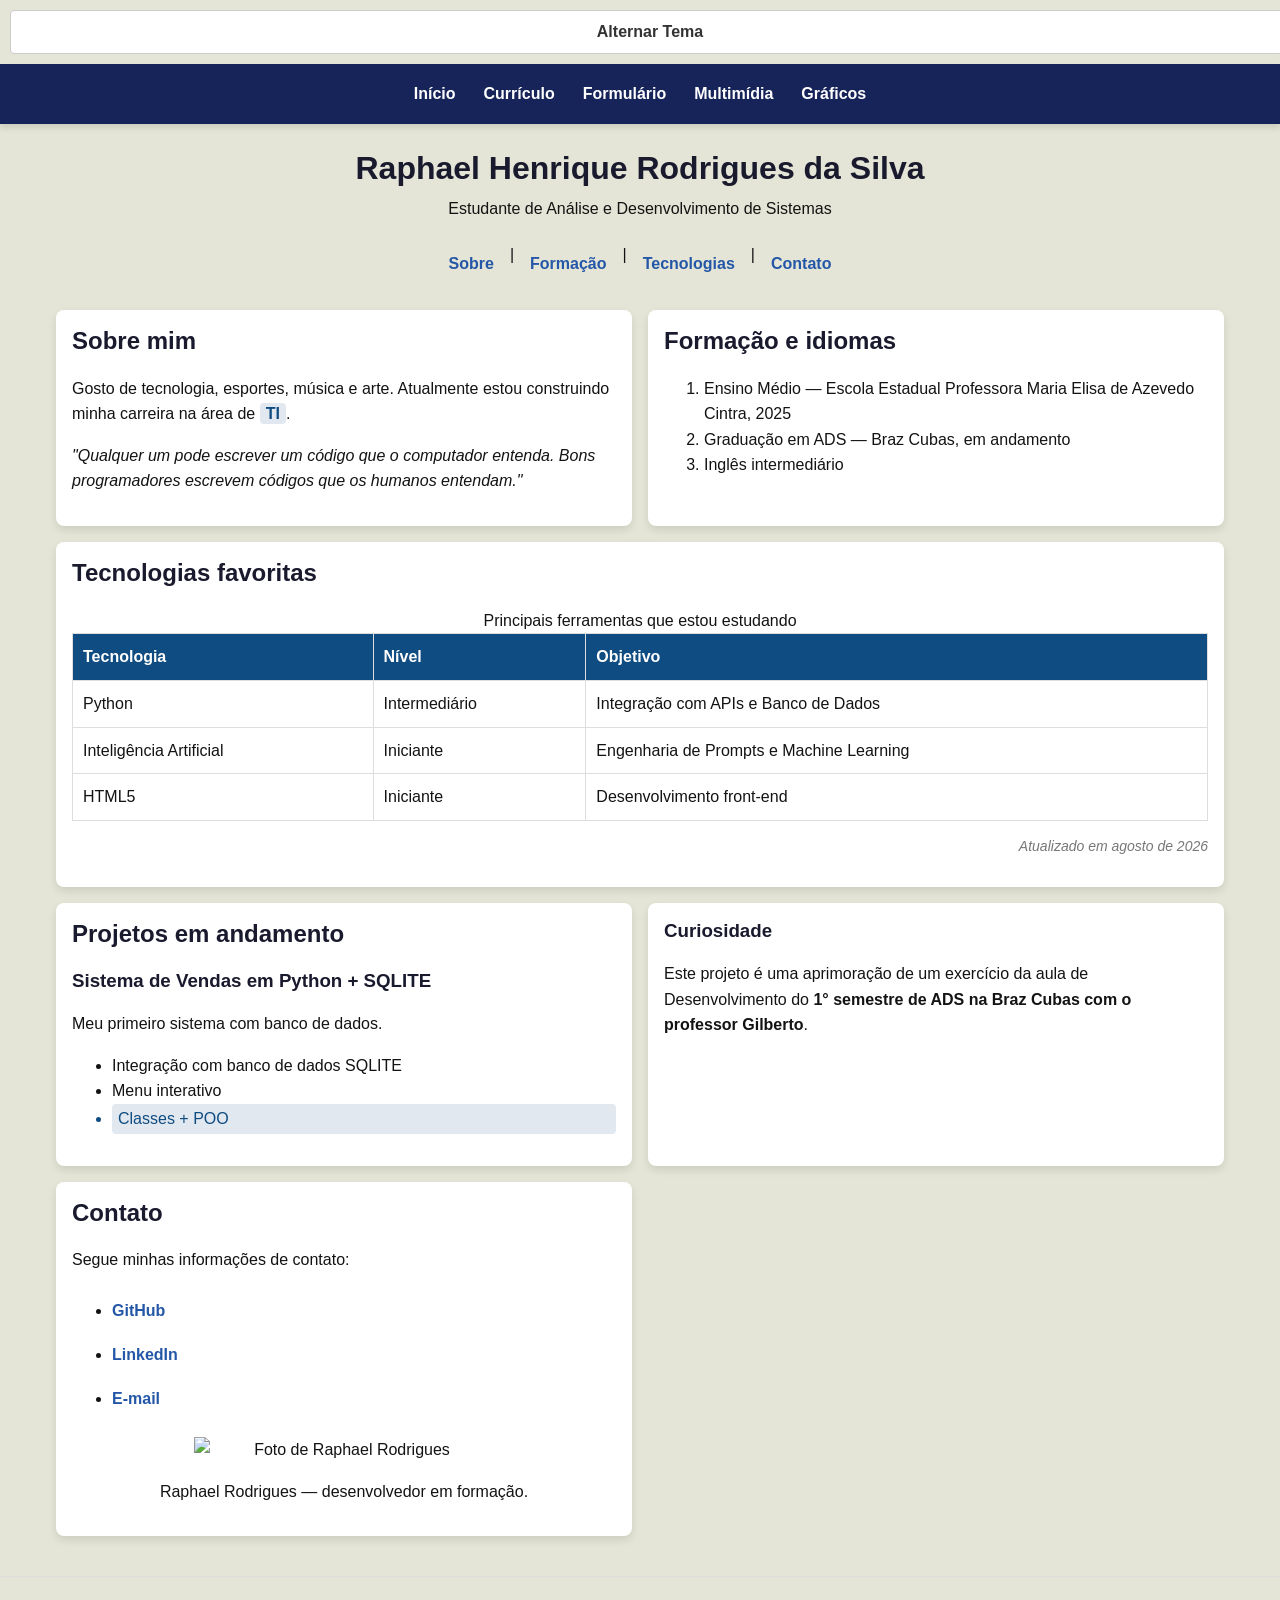
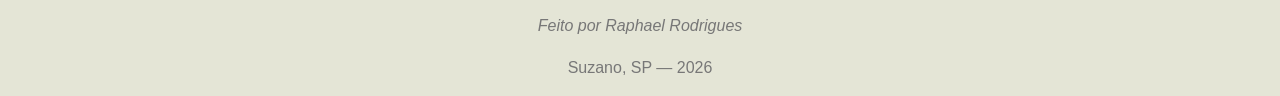
==== curriculo.html @ f933f34c "feat: adicionar paginas HTML, CSS e arquivos de midia" ====
<!DOCTYPE html>
<html lang="pt-BR">
<head>
    <meta charset="UTF-8">
    <meta name="viewport" content="width=device-width, initial-scale=1.0">
    <title>Raphael - Currículo</title>
    <link rel="stylesheet" href="css/estilos.css">
</head>
<body>
    <header class="site-header">
        <button id="theme-toggle" class="theme-btn">Alternar Tema</button>
        <nav class="menu" aria-label="Navegação principal">
            <ul>
                <li><a href="index.html">Início</a></li>
                <li><a href="curriculo.html">Currículo</a></li>
                <li><a href="formulario.html">Formulário</a></li>
                <li><a href="multimidia.html">Multimídia</a></li>
                <li><a href="graficos.html">Gráficos</a></li>
            </ul>
        </nav>
        <h1>Raphael Henrique Rodrigues da Silva</h1>
        <p>Estudante de Análise e Desenvolvimento de Sistemas</p>
        <nav class="subnav" aria-label="Navegação interna">
            <a href="#sobre">Sobre</a> |
            <a href="#formacao">Formação</a> |
            <a href="#tecnologias">Tecnologias</a> |
            <a href="#contato">Contato</a>
        </nav>
    </header>

    <main class="curriculo-grid">
        <section id="sobre" class="cartao">
            <h2>Sobre mim</h2>
            <p>Gosto de tecnologia, esportes, música e arte. Atualmente estou construindo minha carreira na área de <strong class="destaque">TI</strong>.</p>
            <p><em>"Qualquer um pode escrever um código que o computador entenda. Bons programadores escrevem códigos que os humanos entendam."</em></p>
        </section>

        <section id="formacao" class="cartao">
            <h2>Formação e idiomas</h2>
            <ol>
                <li>Ensino Médio — Escola Estadual Professora Maria Elisa de Azevedo Cintra, 2025</li>
                <li>Graduação em ADS — Braz Cubas, em andamento</li>
                <li>Inglês intermediário</li>
            </ol>
        </section>

        <section id="tecnologias" class="cartao">
            <h2>Tecnologias favoritas</h2>
            <div class="tabela-responsiva">
            <table>
                <caption>Principais ferramentas que estou estudando</caption>
                <thead>
                    <tr>
                        <th>Tecnologia</th>
                        <th>Nível</th>
                        <th>Objetivo</th>
                    </tr>
                </thead>
                <tbody>
                    <tr><td>Python</td><td>Intermediário</td><td>Integração com APIs e Banco de Dados</td></tr>
                    <tr><td>Inteligência Artificial</td><td>Iniciante</td><td>Engenharia de Prompts e Machine Learning</td></tr>
                    <tr><td>HTML5</td><td>Iniciante</td><td>Desenvolvimento front-end</td></tr>
                </tbody>
            </table>
            </div>
            <p class="atualizado">Atualizado em agosto de 2026</p>
        </section>

        <section id="projetos" class="cartao">
            <h2>Projetos em andamento</h2>
            <h3>Sistema de Vendas em Python + SQLITE</h3>
            <p>Meu primeiro sistema com banco de dados.</p>
            <ul>
                <li>Integração com banco de dados SQLITE</li>
                <li>Menu interativo</li>
                <li class="destaque">Classes + POO</li>
            </ul>
        </section>

        <section id="Curiosidade" class="cartao">
            <h3>Curiosidade</h3>
            <p>Este projeto é uma aprimoração de um exercício da aula de Desenvolvimento do <strong>1° semestre de ADS na Braz Cubas com o professor Gilberto</strong>.</p>
        </section>

        <section id="contato" class="cartao">
            <h2>Contato</h2>
            <p>Segue minhas informações de contato:</p>
            <ul>
                <li><a href="https://github.com/raphaelr0drigues" target="_blank">GitHub</a></li>
                <li><a href="https://www.linkedin.com/in/raphael-rodrigues-8273823a8/" target="_blank">LinkedIn</a></li>
                <li><a href="mailto:raphaelrique2@gmail.com">E-mail</a></li>
            </ul>
            <figure style="text-align: center;">
                <img src="https://img.band.com.br/image/2026/02/01/memphis-depay-atacante-do-corinthians-184313.png" alt="Foto de Raphael Rodrigues" width="300">
                <figcaption>Raphael Rodrigues — desenvolvedor em formação.</figcaption>
            </figure>
        </section>
    </main>

    <footer style="text-align: center; margin-top: 40px; padding-top: 20px; border-top: 1px solid #ddd; color: #777;">
        <p><em>Feito por Raphael Rodrigues</em></p>
        <p>Suzano, SP — 2026</p>
    </footer>
    <script src="js/scripts.js"></script>
</body>
</html>
---- css/estilos.css ----
* {
    box-sizing: border-box;
}

body {
    margin: 0;
    background-color: #e4e5d6;
    color: #131313;
    font-family: 'Segoe UI', Tahoma, Geneva, Verdana, sans-serif;
    line-height: 1.6;
    overflow-wrap: anywhere;
}

h1, h2, h3 {
    color: #1a1a2e;
    line-height: 1.25;
}

.site-header {
    text-align: center;
}

.site-header h1 {
    margin: 24px 16px 8px;
}

.site-header > p {
    margin: 0 16px 20px;
}

.menu {
    background-color: #17245a;
    box-shadow: 0 4px 6px rgba(0, 0, 0, 0.1);
}

.menu ul {
    display: flex;
    flex-direction: column;
    gap: 4px;
    max-width: 1200px;
    margin: 0 auto;
    padding: 8px 16px;
    list-style: none;
}

.menu a {
    display: flex;
    min-height: 44px;
    align-items: center;
    justify-content: center;
    padding: 8px 12px;
    border-radius: 4px;
    color: #ffffff;
    font-weight: bold;
    text-decoration: none;
    transition: background-color 0.3s;
}

.menu a:hover,
.menu a:focus-visible {
    background-color: rgba(255, 255, 255, 0.2);
}

.subnav {
    display: flex;
    flex-wrap: wrap;
    justify-content: center;
    gap: 4px 16px;
    margin: 0 16px 20px;
}

.subnav a,
main a {
    display: inline-flex;
    min-height: 44px;
    align-items: center;
    color: #2457a7;
    font-weight: bold;
    text-decoration: none;
}

.subnav a:hover,
main a:hover {
    text-decoration: underline;
}

main {
    display: grid;
    grid-template-columns: minmax(0, 1fr);
    gap: 16px;
    width: 100%;
    max-width: 1200px;
    margin: 24px auto;
    padding: 0 16px;
}

.curriculo-grid,
.home-grid,
.charts-grid,
.media-grid {
    grid-template-columns: minmax(0, 1fr);
}

.cartao {
    min-width: 0;
    margin: 0;
    padding: 16px;
    border-radius: 8px;
    background-color: #ffffff;
    box-shadow: 0 4px 8px rgba(0, 0, 0, 0.1);
}

.cartao h2,
.cartao h3 {
    margin-top: 0;
}

.lista-interesses {
    display: flex;
    flex-wrap: wrap;
    gap: 12px;
    padding-left: 0;
    list-style: none;
}

.lista-interesses li {
    flex: 1 1 220px;
    padding: 12px;
    border-radius: 4px;
    background-color: #f1f3f5;
}

.tabela-responsiva {
    max-width: 100%;
    overflow-x: auto;
}

table {
    width: 100%;
    border-collapse: collapse;
    background-color: #ffffff;
    box-shadow: 0 2px 4px rgba(0, 0, 0, 0.05);
}

th, td {
    padding: 10px;
    border: 1px solid #dddddd;
    text-align: left;
}

th {
    background-color: #0f4c81;
    color: #ffffff;
}

img, video, iframe, canvas, svg {
    display: block;
    max-width: 100%;
    height: auto;
    margin: 16px auto;
}

figure {
    margin: 16px 0;
}

iframe {
    width: 100%;
    aspect-ratio: 16 / 9;
}

audio {
    width: 100%;
    max-width: 100%;
}

.destaque {
    padding: 2px 6px;
    border-radius: 4px;
    background-color: #e2e8f0;
    color: #0f4c81;
}

.atualizado {
    color: #777777;
    font-size: 14px;
    font-style: italic;
    text-align: right;
}

fieldset {
    padding: 16px;
    border: 1px solid #dddddd;
    border-radius: 8px;
    background-color: #ffffff;
    box-shadow: 0 2px 10px rgba(0, 0, 0, 0.05);
}

legend {
    padding: 0 10px;
    color: #0f4c81;
    font-size: 1.2em;
    font-weight: bold;
}

label {
    display: block;
    margin-top: 15px;
    color: #333333;
    font-weight: bold;
}

input, textarea {
    width: 100%;
    margin-top: 5px;
    padding: 10px;
    border: 1px solid #cccccc;
    border-radius: 4px;
    font-family: inherit;
}

textarea {
    min-height: 100px;
    resize: vertical;
}

button {
    width: 100%;
    min-height: 44px;
    margin-top: 20px;
    padding: 12px 25px;
    border: 0;
    border-radius: 4px;
    background-color: #0f4c81;
    color: #ffffff;
    cursor: pointer;
    font-size: 16px;
    font-weight: bold;
    transition: background-color 0.3s;
}

button:hover,
button:focus-visible {
    background-color: #0a365c;
}

.meu-vetor {
    fill: #431551;
    stroke: #25256e;
    stroke-width: 5px;
}

@media (min-width: 768px) {
    .menu ul {
        flex-direction: row;
        flex-wrap: wrap;
        justify-content: center;
    }

    .curriculo-grid,
    .home-grid,
    .charts-grid,
    .media-grid {
        grid-template-columns: repeat(2, minmax(0, 1fr));
    }

    .curriculo-grid #tecnologias {
        grid-column: 1 / -1;
    }

    .form-grid {
        max-width: 800px;
    }

    fieldset {
        padding: 24px;
    }
}

@media (min-width: 1024px) {
    .media-grid {
        grid-template-columns: repeat(3, minmax(0, 1fr));
    }

    .curriculo-grid {
        grid-template-columns: repeat(2, minmax(0, 1fr));
    }
}

body.dark-mode {
    background-color: #121212 !important;
    color: #e0e0e0 !important;
}

body.dark-mode h1,
body.dark-mode h2,
body.dark-mode h3,
body.dark-mode legend {
    color: #ffffff !important;
}

body.dark-mode .cartao,
body.dark-mode section,
body.dark-mode fieldset {
    background-color: #1e1e1e !important;
    color: #e0e0e0 !important;
    border-color: #333333 !important;
}

body.dark-mode a {
    color: #90caf9 !important;
}

body.dark-mode li {
    color: #e0e0e0 !important;
}

body.dark-mode .destaque {
    background-color: #333333 !important;
    color: #ffffff !important;
}

body.dark-mode table {
    background-color: #1e1e1e !important;
    color: #ffffff !important;
    border-color: #444444 !important;
}

body.dark-mode th {
    background-color: #0f4c81 !important;
    color: #ffffff !important;
}

body.dark-mode td {
    background-color: #242424 !important;
    color: #ffffff !important;
    border-color: #333333 !important;
}

body.dark-mode caption {
    color: #cccccc !important;
}

body.dark-mode input,
body.dark-mode textarea,
body.dark-mode select {
    background-color: #2a2a2a !important;
    color: #ffffff !important;
    border: 1px solid #555555 !important;
}

body.dark-mode label {
    color: #e0e0e0 !important;
}

.theme-btn {
    padding: 8px 16px;
    cursor: pointer;
    border: 1px solid #ccc;
    border-radius: 4px;
    background-color: #ffffff;
    color: #333333;
    font-weight: bold;
    margin: 10px;
}

body.dark-mode .theme-btn {
    background-color: #333333 !important;
    color: #ffffff !important;
    border-color: #555555 !important;
}

.feedback-message {
    padding: 12px;
    margin-bottom: 15px;
    border-radius: 5px;
    font-weight: bold;
    display: none;
}
.feedback-message.success {
    background-color: #d4edda;
    color: #155724;
    border: 1px solid #c3e6cb;
}
.feedback-message.error {
    background-color: #f8d7da;
    color: #721c24;
    border: 1px solid #f5c6cb;
}
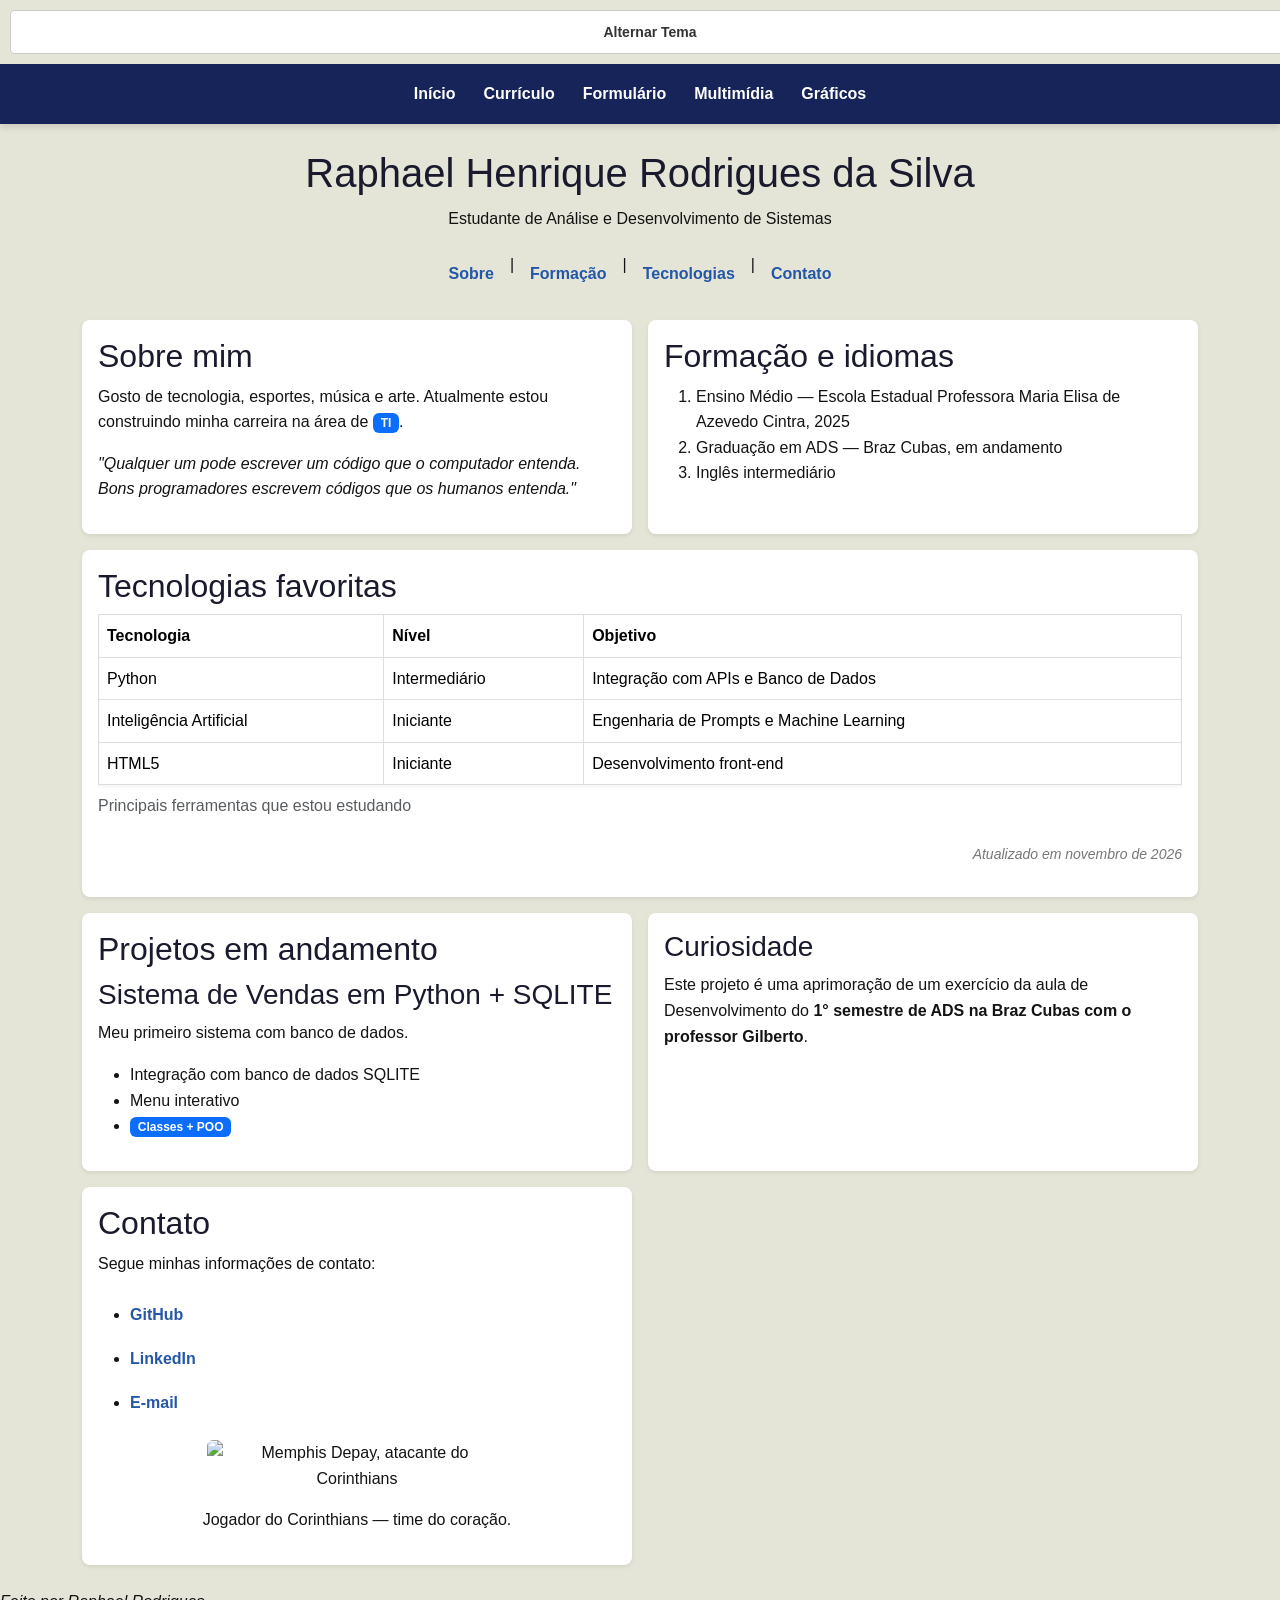
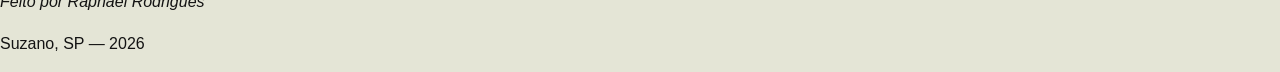
==== commit b245efcf: "feat: aprimora curriculo.html com a estilização bootstrap" ====
--- a/curriculo.html
+++ b/curriculo.html
@@ -4,11 +4,12 @@
     <meta charset="UTF-8">
     <meta name="viewport" content="width=device-width, initial-scale=1.0">
     <title>Raphael - Currículo</title>
+    <link href="https://cdn.jsdelivr.net/npm/bootstrap@5.3.8/dist/css/bootstrap.min.css" rel="stylesheet">
     <link rel="stylesheet" href="css/estilos.css">
 </head>
 <body>
     <header class="site-header">
-        <button id="theme-toggle" class="theme-btn">Alternar Tema</button>
+        <button id="theme-toggle" class="theme-btn btn btn-sm" aria-pressed="false">Alternar Tema</button>
         <nav class="menu" aria-label="Navegação principal">
             <ul>
                 <li><a href="index.html">Início</a></li>
@@ -28,14 +29,14 @@
         </nav>
     </header>
 
-    <main class="curriculo-grid">
-        <section id="sobre" class="cartao">
+    <main class="container curriculo-grid">
+        <section id="sobre" class="cartao shadow-sm">
             <h2>Sobre mim</h2>
-            <p>Gosto de tecnologia, esportes, música e arte. Atualmente estou construindo minha carreira na área de <strong class="destaque">TI</strong>.</p>
-            <p><em>"Qualquer um pode escrever um código que o computador entenda. Bons programadores escrevem códigos que os humanos entendam."</em></p>
+            <p>Gosto de tecnologia, esportes, música e arte. Atualmente estou construindo minha carreira na área de <span class="badge text-bg-primary">TI</span>.</p>
+            <p><em>"Qualquer um pode escrever um código que o computador entenda. Bons programadores escrevem códigos que os humanos entenda."</em></p>
         </section>
 
-        <section id="formacao" class="cartao">
+        <section id="formacao" class="cartao shadow-sm">
             <h2>Formação e idiomas</h2>
             <ol>
                 <li>Ensino Médio — Escola Estadual Professora Maria Elisa de Azevedo Cintra, 2025</li>
@@ -44,63 +45,63 @@
             </ol>
         </section>
 
-        <section id="tecnologias" class="cartao">
+        <section id="tecnologias" class="cartao shadow-sm">
             <h2>Tecnologias favoritas</h2>
-            <div class="tabela-responsiva">
-            <table>
-                <caption>Principais ferramentas que estou estudando</caption>
-                <thead>
-                    <tr>
-                        <th>Tecnologia</th>
-                        <th>Nível</th>
-                        <th>Objetivo</th>
-                    </tr>
-                </thead>
-                <tbody>
-                    <tr><td>Python</td><td>Intermediário</td><td>Integração com APIs e Banco de Dados</td></tr>
-                    <tr><td>Inteligência Artificial</td><td>Iniciante</td><td>Engenharia de Prompts e Machine Learning</td></tr>
-                    <tr><td>HTML5</td><td>Iniciante</td><td>Desenvolvimento front-end</td></tr>
-                </tbody>
-            </table>
+            <div class="table-responsive">
+                <table class="table table-hover">
+                    <caption>Principais ferramentas que estou estudando</caption>
+                    <thead>
+                        <tr>
+                            <th>Tecnologia</th>
+                            <th>Nível</th>
+                            <th>Objetivo</th>
+                        </tr>
+                    </thead>
+                    <tbody>
+                        <tr><td>Python</td><td>Intermediário</td><td>Integração com APIs e Banco de Dados</td></tr>
+                        <tr><td>Inteligência Artificial</td><td>Iniciante</td><td>Engenharia de Prompts e Machine Learning</td></tr>
+                        <tr><td>HTML5</td><td>Iniciante</td><td>Desenvolvimento front-end</td></tr>
+                    </tbody>
+                </table>
             </div>
-            <p class="atualizado">Atualizado em agosto de 2026</p>
+            <p class="atualizado">Atualizado em novembro de 2026</p>
         </section>
 
-        <section id="projetos" class="cartao">
+        <section id="projetos" class="cartao shadow-sm">
             <h2>Projetos em andamento</h2>
             <h3>Sistema de Vendas em Python + SQLITE</h3>
             <p>Meu primeiro sistema com banco de dados.</p>
             <ul>
                 <li>Integração com banco de dados SQLITE</li>
                 <li>Menu interativo</li>
-                <li class="destaque">Classes + POO</li>
+                <li><span class="badge text-bg-primary">Classes + POO</span></li>
             </ul>
         </section>
 
-        <section id="Curiosidade" class="cartao">
+        <section id="Curiosidade" class="cartao shadow-sm">
             <h3>Curiosidade</h3>
             <p>Este projeto é uma aprimoração de um exercício da aula de Desenvolvimento do <strong>1° semestre de ADS na Braz Cubas com o professor Gilberto</strong>.</p>
         </section>
 
-        <section id="contato" class="cartao">
+        <section id="contato" class="cartao shadow-sm">
             <h2>Contato</h2>
             <p>Segue minhas informações de contato:</p>
             <ul>
-                <li><a href="https://github.com/raphaelr0drigues" target="_blank">GitHub</a></li>
-                <li><a href="https://www.linkedin.com/in/raphael-rodrigues-8273823a8/" target="_blank">LinkedIn</a></li>
+                <li><a href="https://github.com/raphaelr0drigues" target="_blank" rel="noopener noreferrer">GitHub</a></li>
+                <li><a href="https://www.linkedin.com/in/raphael-rodrigues-8273823a8/" target="_blank" rel="noopener noreferrer">LinkedIn</a></li>
                 <li><a href="mailto:raphaelrique2@gmail.com">E-mail</a></li>
             </ul>
             <figure style="text-align: center;">
-                <img src="https://img.band.com.br/image/2026/02/01/memphis-depay-atacante-do-corinthians-184313.png" alt="Foto de Raphael Rodrigues" width="300">
-                <figcaption>Raphael Rodrigues — desenvolvedor em formação.</figcaption>
+                <img src="https://img.band.com.br/image/2026/02/01/memphis-depay-atacante-do-corinthians-184313.png" alt="Memphis Depay, atacante do Corinthians" width="300" class="rounded">
+                <figcaption>Jogador do Corinthians — time do coração.</figcaption>
             </figure>
         </section>
     </main>
 
-    <footer style="text-align: center; margin-top: 40px; padding-top: 20px; border-top: 1px solid #ddd; color: #777;">
+    <footer class="site-footer">
         <p><em>Feito por Raphael Rodrigues</em></p>
         <p>Suzano, SP — 2026</p>
     </footer>
     <script src="js/scripts.js"></script>
 </body>
-</html>+</html>
